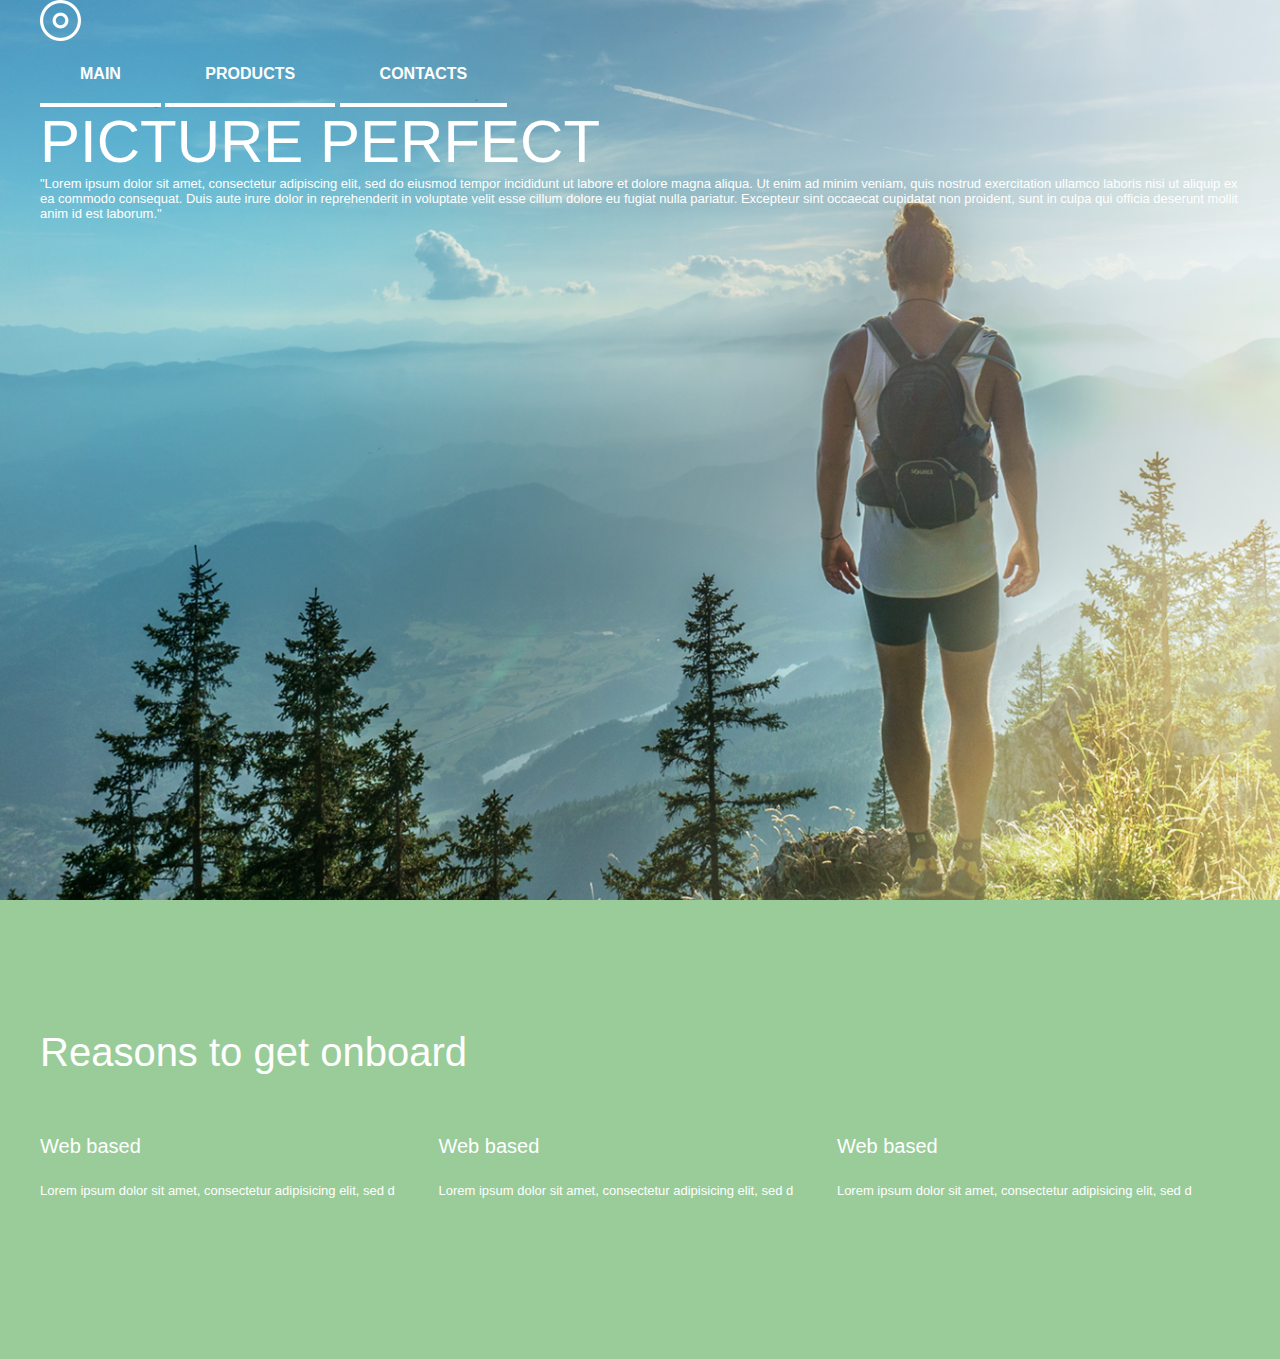
==== images/index.html @ d414c345 "1" ====
<!DOCTYPE html>
<html lang="en">
<head>
  <meta charset="UTF-8">
  <meta name="viewport" content="width=device-width, initial-scale=1.0">
  <meta http-equiv="X-UA-Compatible" content="ie=edge">
  <link rel="stylesheet" href="css/main.css">
  <title>Document</title>
</head>
<body>
  <!--HEADER START-->
  <header>
    <div class="container">
      <img src="image/logo.png" alt="">
      <nav>
        <ul>
          <li>
            <a href="">MAIN</a>
          </li>
          <li>
            <a href="">PRODUCTS</a>
          </li>
          <li>
            <a href="">CONTACTS</a>
          </li>
        </ul>
      </nav>
      <h1>PICTURE PERFECT</h1>
      <p>"Lorem ipsum dolor sit amet, consectetur adipiscing elit, sed do eiusmod tempor incididunt ut labore et dolore magna aliqua. Ut enim ad minim veniam, quis nostrud exercitation ullamco laboris nisi ut aliquip ex ea commodo consequat. Duis aute irure dolor in reprehenderit in voluptate velit esse cillum dolore eu fugiat nulla pariatur. Excepteur sint occaecat cupidatat non proident, sunt in culpa qui officia deserunt mollit anim id est laborum."</p>
    </div>
  </header>
  <!--HEADER END-->
  <!--REASON START-->
  <div class="reason">
    <div class="container">
      <h2>Reasons to get onboard</h2>
      <div class="reason-item">
        <h3>Web based</h3>
        <p>Lorem ipsum dolor sit amet, consectetur adipisicing elit, sed d</p>
      </div>
      <div class="reason-item">
        <h3>Web based</h3>
        <p>Lorem ipsum dolor sit amet, consectetur adipisicing elit, sed d</p>
      </div>
      <div class="reason-item">
        <h3>Web based</h3>
        <p>Lorem ipsum dolor sit amet, consectetur adipisicing elit, sed d</p>
      </div>
    </div>
</div>
<!--REASON END-->

</body>
</html>
---- images/css/main.css ----
/*MAIN START*/
*{
  margin: 0;
  padding: 0;
  font-family: sans-serif;
}
li{
  list-style-type: none;
}
a{
  text-decoration: none;
}
h1{
  font-size: 60px;
  font-weight:300;
}
h2{
  font-size: 40px;
  margin-bottom:60px;
  font-weight:400;
}
h3{
  font-size: 20px;
  margin-bottom:25px;
  font-weight:400;
}
h4{
  font-size: 180px;
}
p{
  font-size:13px;
}
.container{
  max-width: 1200px;
  width: 100%;
  margin: 0 auto;
}
/*MAIN END*/
/*HEADER START*/
header{
  color: white;
  height: 100vh;
  background:url(../image/bgHeader.png);
	background-size: cover;
}
nav li{
  display: inline-block;
  padding: 20px 40px;
  border-bottom: 4px solid white;
}
nav li:hover{
  border-bottom: 4px solid #00f8be;
  cursor: pointer;
}
nav a{
  color: white;
  font-weight: 800;
}
nav li:hover a{
  color: #00f8be;
}
/*HEADER END*/
/*REASON START*/
.reason{
  background-color: #99cc99;
  padding: 130px 0 160px;
  color: white;
}
.reason-item{
  display: inline-block;
  width: calc(32% - 20px);
}
.reason-item + .reason-item{
  margin-left: 30px;
}
@media screen and (max-width: 770px) {/*Мобильное*/
  .reason-item{
    width: 100%;
    margin: 40px 20px;
  }
}
/*REASON END*/
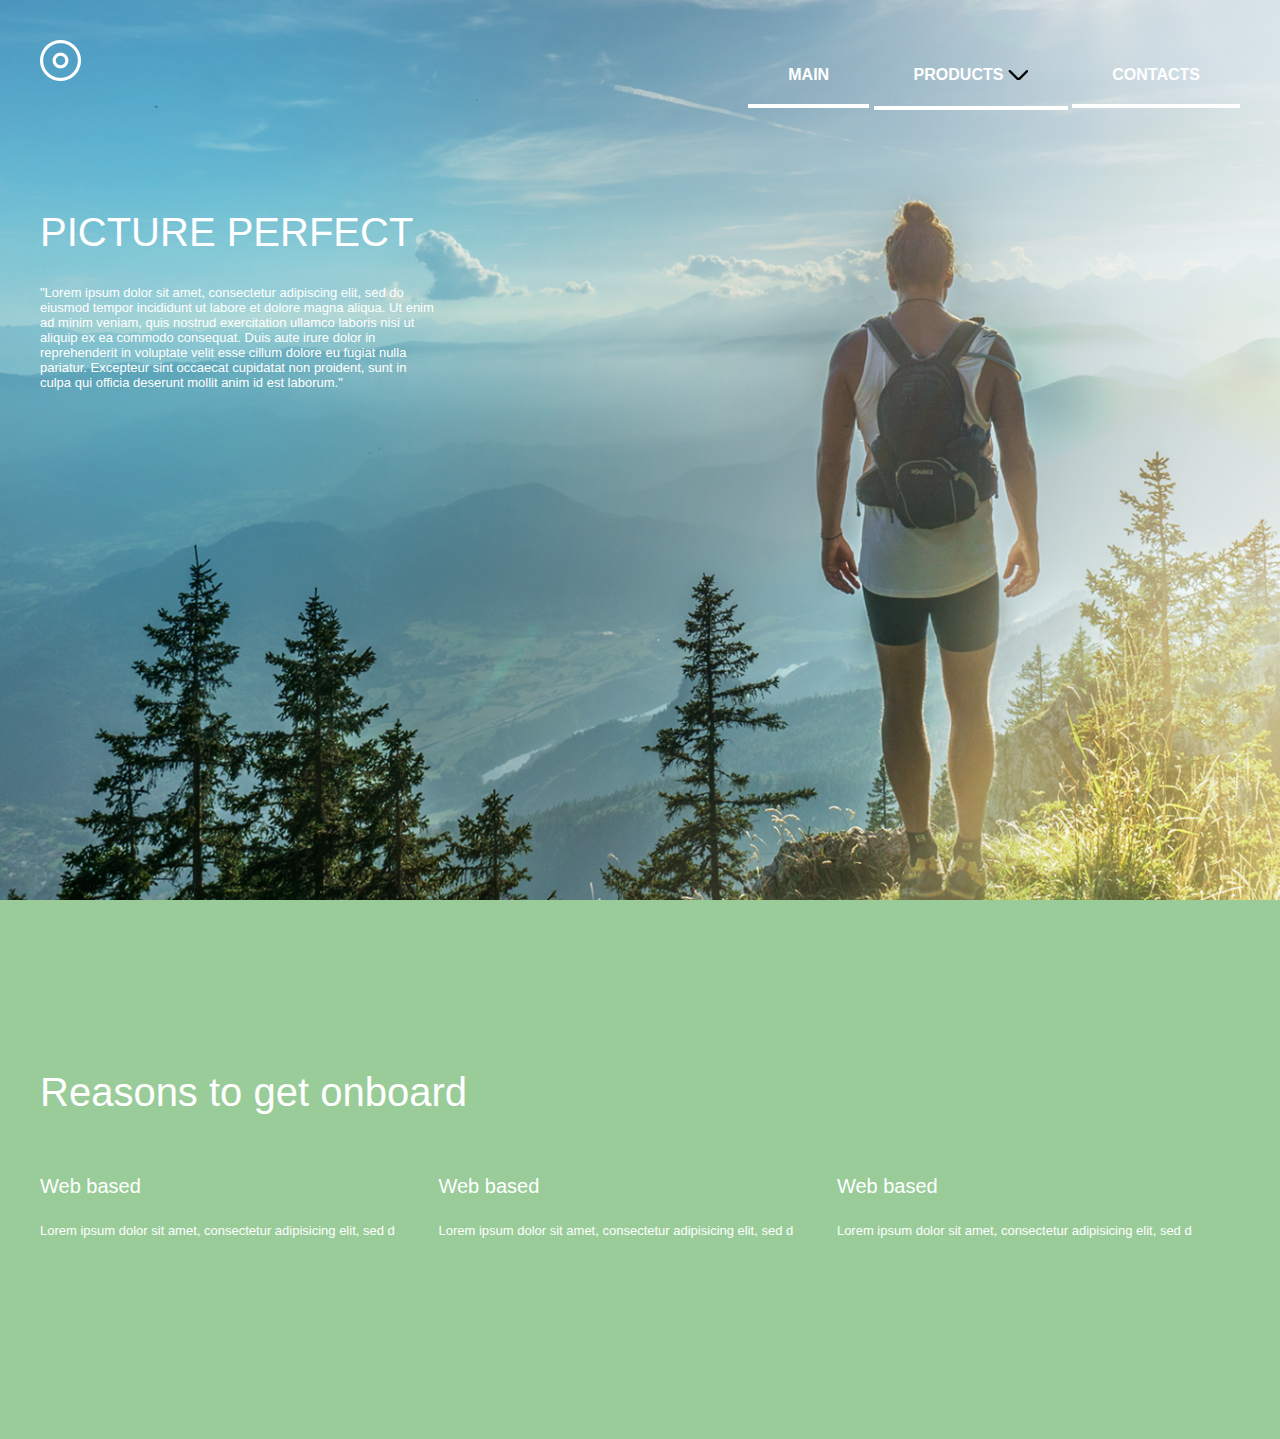
==== commit 5aef26c0: "1" ====
--- a/images/index.html
+++ b/images/index.html
@@ -11,14 +11,24 @@
   <!--HEADER START-->
   <header>
     <div class="container">
-      <img src="image/logo.png" alt="">
-      <nav>
-        <ul>
+      <img src="image/logo.png" alt=""><nav>
+        <ul class="mainMenu">
           <li>
             <a href="">MAIN</a>
           </li>
           <li>
             <a href="">PRODUCTS</a>
+            <ul class="subMenu">
+              <li>
+                <a href="">CODAK</a>
+              </li>
+              <li>
+                <a href="">NICKON</a>
+              </li>
+              <li>
+                <a href="">CANON</a>
+              </li>
+            </ul>
           </li>
           <li>
             <a href="">CONTACTS</a>
--- a/images/css/main.css
+++ b/images/css/main.css
@@ -11,7 +11,7 @@
   text-decoration: none;
 }
 h1{
-  font-size: 60px;
+  font-size: 40px;
   font-weight:300;
 }
 h2{
@@ -34,6 +34,7 @@
   max-width: 1200px;
   width: 100%;
   margin: 0 auto;
+  padding: 40px 20px;
 }
 /*MAIN END*/
 /*HEADER START*/
@@ -42,6 +43,13 @@
   height: 100vh;
   background:url(../image/bgHeader.png);
 	background-size: cover;
+}
+header nav{
+  display: inline-block;
+  width: calc(100% - 41px);
+  text-align: right;
+  vertical-align: top;
+
 }
 nav li{
   display: inline-block;
@@ -56,8 +64,48 @@
   color: white;
   font-weight: 800;
 }
-nav li:hover a{
+nav li:hover>a{
   color: #00f8be;
+}
+nav li:nth-child(2){
+  position: relative;
+}
+.subMenu{
+  display: none;
+  position: absolute;
+  background: white;
+  top: 67px;
+  left: 17px;
+  border-top: 15px solid #09090900;
+  background-clip: padding-box;
+}
+nav li:nth-child(2):hover .subMenu{
+  display: block;
+}
+nav>ul>li:nth-child(2)::after{
+  content: url(../image/bottom.png);
+  font-size: 22px;
+}
+nav>ul>li:nth-child(2):hover::after{
+  color:red;
+}
+.subMenu a{
+  color: grey;
+}
+.subMenu li{
+  display: block;
+  border-bottom: none;
+}
+.subMenu li:hover{
+  border: none;
+}
+header h1{
+  margin-top: 100px;
+  max-width: 400px;
+}
+header p{
+  margin-top: 30px;
+  max-width: 400px;
 }
 /*HEADER END*/
 /*REASON START*/
